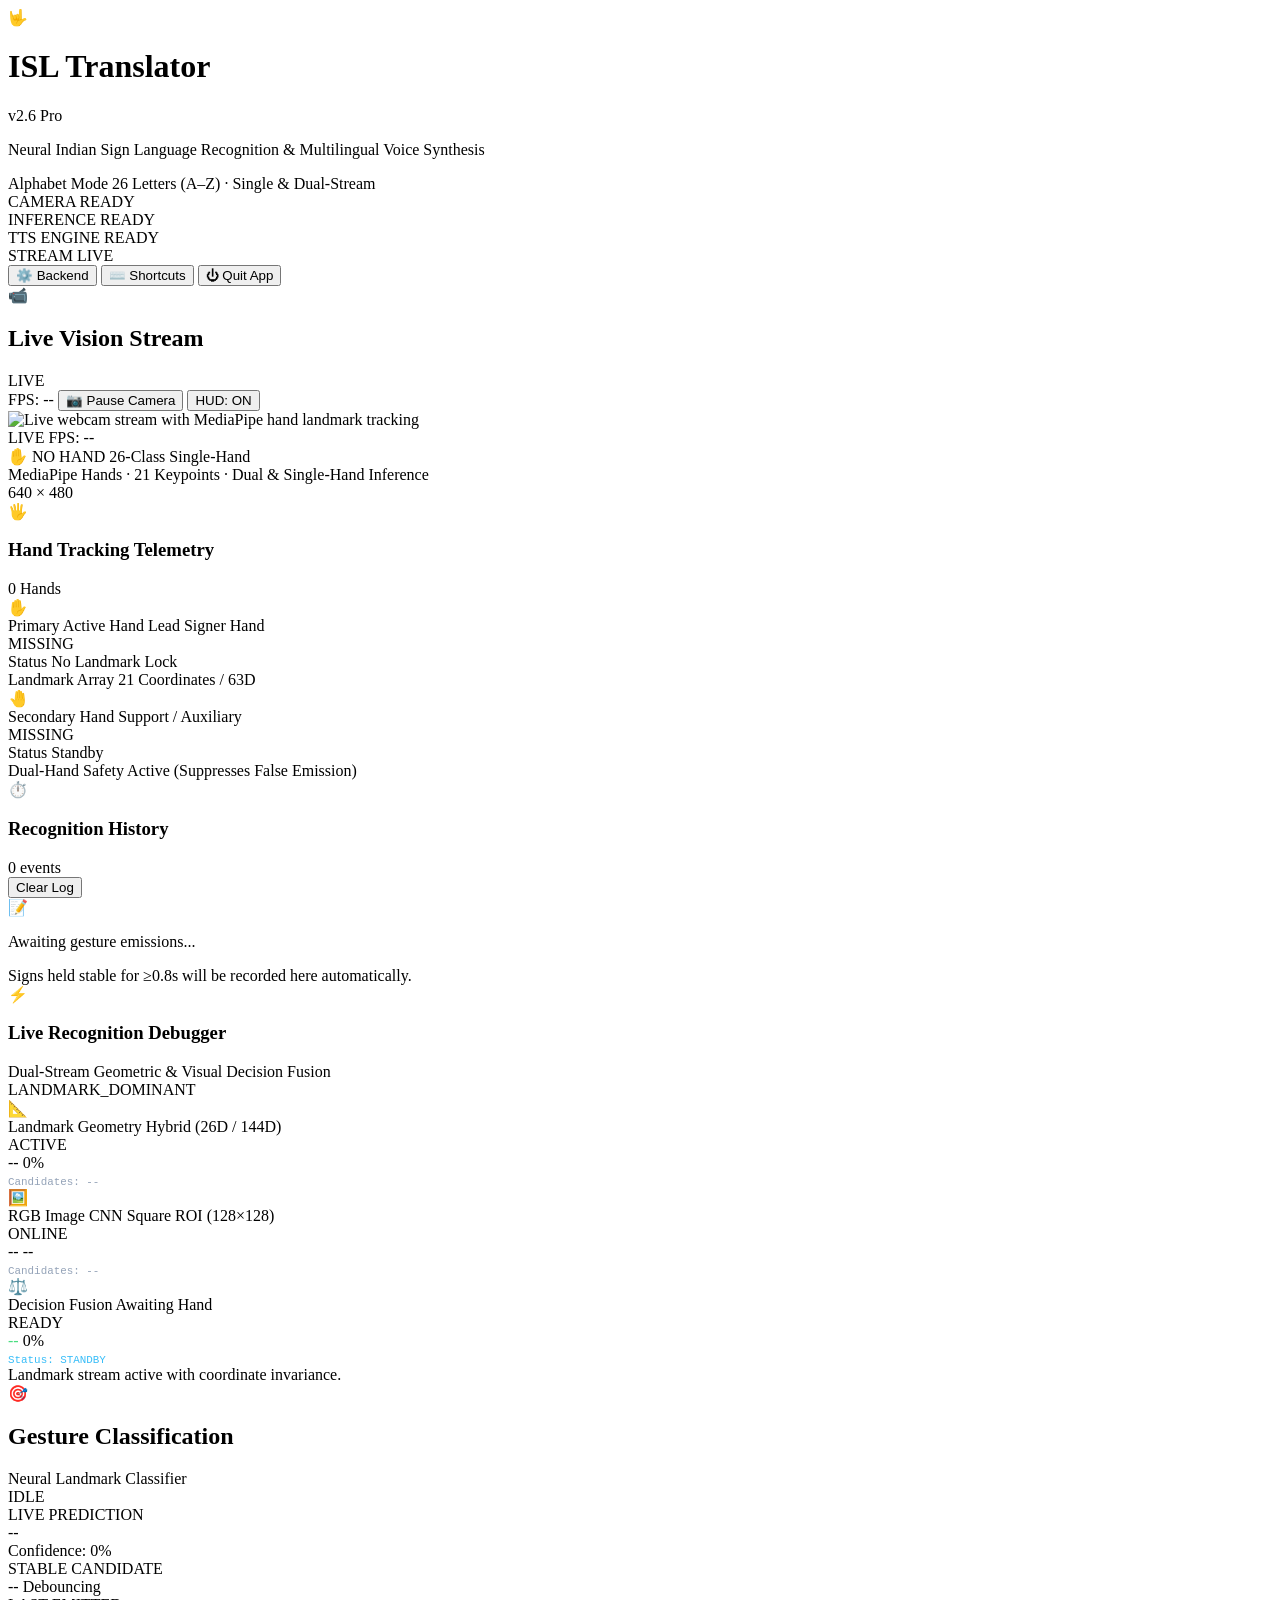
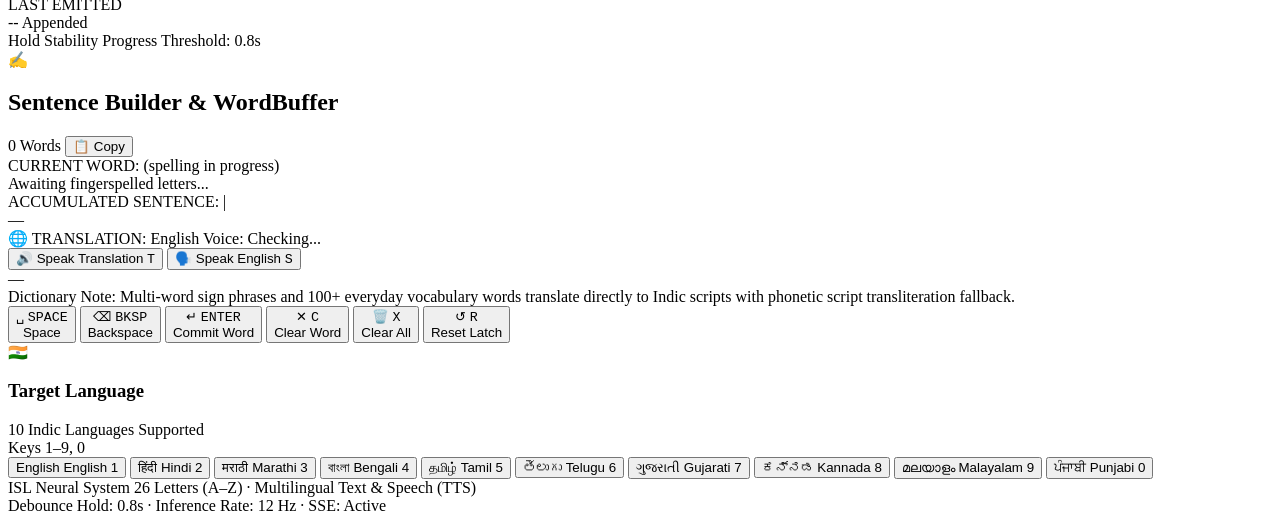
==== public/index.html @ 639e944a "feat(production): finalize clean ISL recognition & translation platform with Vercel deployment suppo" ====
<!DOCTYPE html>
<html lang="en">
<head>
  <meta charset="UTF-8" />
  <meta name="viewport" content="width=device-width, initial-scale=1.0" />
  <title>ISL Translator — Indian Sign Language Alphabet Recognition</title>
  <meta name="description" content="Professional Indian Sign Language alphabet recognition, fingerspelling sentence composition, multilingual Indic translation, and speech synthesis." />
  <link rel="preconnect" href="https://fonts.googleapis.com" />
  <link rel="preconnect" href="https://fonts.gstatic.com" crossorigin />
  <link href="https://fonts.googleapis.com/css2?family=Inter:wght@300;400;500;600;700;800&family=JetBrains+Mono:wght@400;500;600;700&family=Noto+Sans+Devanagari:wght@400;600;700&family=Noto+Sans+Bengali:wght@400;600;700&family=Noto+Sans+Tamil:wght@400;600;700&family=Noto+Sans+Telugu:wght@400;600;700&family=Noto+Sans+Gujarati:wght@400;600;700&family=Noto+Sans+Kannada:wght@400;600;700&family=Noto+Sans+Malayalam:wght@400;600;700&family=Noto+Sans+Gurmukhi:wght@400;600;700&display=swap" rel="stylesheet" />
  <link rel="stylesheet" href="/static/style.css" />
</head>
<body class="workspace-body">

  <!-- ============================================================ -->
  <!-- TOP APP HEADER                                               -->
  <!-- ============================================================ -->
  <header class="app-header">
    <div class="header-left">
      <div class="logo-mark" aria-hidden="true">
        <span class="logo-icon">🤟</span>
        <span class="logo-glow"></span>
      </div>
      <div class="header-brand">
        <div class="brand-title-row">
          <h1 class="brand-title">ISL Translator</h1>
          <span class="badge-version">v2.6 Pro</span>
        </div>
        <p class="brand-tagline">Neural Indian Sign Language Recognition &amp; Multilingual Voice Synthesis</p>
      </div>
    </div>

    <!-- Active Pipeline Badge (Alphabet Mode, 26 Letters) -->
    <div class="pipeline-badge" id="alphabet-header-badge" title="Active Recognition Pipeline">
      <div class="pulse-indicator ok"></div>
      <div class="pipeline-info">
        <span class="pipeline-name">Alphabet Mode</span>
        <span class="pipeline-meta">26 Letters (A–Z) &middot; Single &amp; Dual-Stream</span>
      </div>
    </div>

    <!-- Header Right: System Health Telemetry & Quit Action -->
    <div class="header-right">
      <div class="telemetry-bar" aria-label="System Health Telemetry">
        <div class="telemetry-item" id="status-item-camera" title="Webcam Device Stream">
          <span class="telemetry-dot ok" id="status-camera"></span>
          <span class="telemetry-label">CAMERA</span>
          <span class="telemetry-val" id="status-camera-val">READY</span>
        </div>
        <div class="telemetry-item" id="status-item-model" title="ML Inference Engine">
          <span class="telemetry-dot ok" id="status-model"></span>
          <span class="telemetry-label" id="status-model-label">INFERENCE</span>
          <span class="telemetry-val" id="status-model-val">READY</span>
        </div>
        <div class="telemetry-item" id="status-item-speech" title="Speech Synthesis Engine">
          <span class="telemetry-dot ok" id="status-speech"></span>
          <span class="telemetry-label">TTS ENGINE</span>
          <span class="telemetry-val" id="status-speech-val">READY</span>
        </div>
        <div class="telemetry-item" id="status-item-sse" title="Server-Sent Events Stream">
          <span class="telemetry-dot ok" id="status-sse"></span>
          <span class="telemetry-label">STREAM</span>
          <span class="telemetry-val" id="status-sse-val">LIVE</span>
        </div>
      </div>

      <div class="header-actions">
        <button class="btn-header-secondary" id="btn-backend-settings" type="button" title="Configure Backend Server URL">
          <span class="action-icon">⚙️</span>
          <span class="action-text">Backend</span>
        </button>
        <button class="btn-header-secondary" id="btn-toggle-shortcuts" type="button" title="View Keyboard Shortcuts &amp; Guide">
          <span class="action-icon">⌨️</span>
          <span class="action-text">Shortcuts</span>
        </button>
        <button class="btn-header-danger" id="btn-quit-app" type="button" title="Gracefully terminate server and release camera">
          <span class="action-icon">⏻</span>
          <span>Quit App</span>
        </button>
      </div>
    </div>
  </header>

  <!-- ============================================================ -->
  <!-- MAIN WORKSPACE GRID                                          -->
  <!-- ============================================================ -->
  <main class="app-workspace">

    <!-- LEFT COLUMN: Computer Vision & Sensor Workspace -->
    <div class="workspace-col col-left">

      <!-- Camera Stream Card -->
      <section class="card camera-card" aria-label="Live camera workspace">
        <div class="card-header">
          <div class="card-title-group">
            <span class="card-icon">📹</span>
            <h2 class="card-title">Live Vision Stream</h2>
            <span class="stream-indicator live" id="live-indicator">LIVE</span>
          </div>
          <div class="card-header-tools">
            <span class="fps-counter" id="fps-badge">FPS: --</span>
            <button class="btn-cam-toggle" id="btn-toggle-camera" type="button" title="Start or Pause Webcam Feed">
              📷 Pause Camera
            </button>
            <button class="hud-toggle-btn" id="btn-toggle-hud" type="button" title="Toggle HUD telemetry overlay">
              HUD: ON
            </button>
          </div>
        </div>

        <div class="camera-viewport-wrap">
          <div class="camera-aspect-ratio">
            <img
              id="camera-img"
              src="/video_feed"
              alt="Live webcam stream with MediaPipe hand landmark tracking"
              class="camera-stream"
            />

            <!-- Visual Loading Skeleton -->
            <div class="camera-loading" id="camera-loading" style="display:none;">
              <div class="spinner"></div>
              <span>Connecting to video stream...</span>
            </div>

            <!-- In-Viewport HUD Overlay -->
            <div class="camera-hud" id="camera-hud">
              <div class="hud-top-left">
                <span class="hud-chip live-chip" id="hud-live-pill">
                  <span class="hud-live-dot"></span> LIVE
                </span>
                <span class="hud-chip metric-chip" id="hud-fps-pill">FPS: --</span>
              </div>
              <div class="hud-top-right">
                <span class="hud-chip hand-chip" id="hud-hand-pill">
                  <span class="hud-hand-icon">✋</span>
                  <span id="hud-hand-text">NO HAND</span>
                </span>
                <span class="hud-chip model-chip" id="hud-model-pill">
                  26-Class Single-Hand
                </span>
              </div>
            </div>

            <!-- Camera Offline / Error Overlay -->
            <div class="camera-overlay" id="camera-overlay" style="display:none;">
              <div class="overlay-modal">
                <div class="overlay-icon">⚠️</div>
                <h3 class="overlay-title">Video Stream Disconnected</h3>
                <p class="overlay-desc" id="camera-overlay-msg">Webcam feed unavailable or released. Check device permissions.</p>
                <button class="overlay-retry-btn" id="btn-reconnect-stream" type="button">
                  Reconnect Stream
                </button>
              </div>
            </div>
          </div>
        </div>

        <div class="camera-status-strip">
          <div class="status-strip-left">
            <span class="strip-dot"></span>
            <span class="strip-text" id="camera-hint-text">MediaPipe Hands · 21 Keypoints · Dual &amp; Single-Hand Inference</span>
          </div>
          <div class="status-strip-right">
            <span class="resolution-tag">640 &times; 480</span>
          </div>
        </div>
      </section>

      <!-- Hand Tracking & Landmark Telemetry Card -->
      <section class="card hand-tracking-card" aria-label="Hand tracking status">
        <div class="card-header">
          <div class="card-title-group">
            <span class="card-icon">🖐️</span>
            <h3 class="card-title">Hand Tracking Telemetry</h3>
          </div>
          <div class="hand-count-pill" id="telemetry-hand-count">
            0 Hands
          </div>
        </div>

        <div class="hand-sensors-grid">
          <!-- Primary Hand Tracker -->
          <div class="hand-sensor-box" id="sensor-primary-hand">
            <div class="sensor-header">
              <div class="sensor-icon">✋</div>
              <div class="sensor-info">
                <span class="sensor-role">Primary Active Hand</span>
                <span class="sensor-name">Lead Signer Hand</span>
              </div>
              <span class="sensor-badge missing" id="badge-primary-hand">MISSING</span>
            </div>
            <div class="sensor-details">
              <div class="detail-row">
                <span class="detail-label">Status</span>
                <span class="detail-value" id="val-primary-status">No Landmark Lock</span>
              </div>
              <div class="detail-row">
                <span class="detail-label">Landmark Array</span>
                <span class="detail-value" id="val-primary-landmarks">21 Coordinates / 63D</span>
              </div>
            </div>
          </div>

          <!-- Secondary Hand Tracker -->
          <div class="hand-sensor-box" id="sensor-secondary-hand">
            <div class="sensor-header">
              <div class="sensor-icon">🤚</div>
              <div class="sensor-info">
                <span class="sensor-role">Secondary Hand</span>
                <span class="sensor-name">Support / Auxiliary</span>
              </div>
              <span class="sensor-badge missing" id="badge-secondary-hand">MISSING</span>
            </div>
            <div class="sensor-details">
              <div class="detail-row">
                <span class="detail-label">Status</span>
                <span class="detail-value" id="val-secondary-status">Standby</span>
              </div>
              <div class="detail-row">
                <span class="detail-label">Dual-Hand Safety</span>
                <span class="detail-value text-amber" id="val-secondary-safety">Active (Suppresses False Emission)</span>
              </div>
            </div>
          </div>
        </div>
      </section>

      <!-- Recognition Event History Card -->
      <section class="card history-card" aria-label="Recognition history log">
        <div class="card-header">
          <div class="card-title-group">
            <span class="card-icon">⏱️</span>
            <h3 class="card-title">Recognition History</h3>
            <span class="history-count-badge" id="history-count-badge">0 events</span>
          </div>
          <button class="btn-text-subtle" id="btn-clear-history" type="button" title="Clear current session history log">
            Clear Log
          </button>
        </div>

        <div class="history-log-scroll" id="history-log-container">
          <div class="history-empty" id="history-empty-state">
            <span class="empty-icon">📝</span>
            <p>Awaiting gesture emissions...</p>
            <span class="empty-sub">Signs held stable for &ge;0.8s will be recorded here automatically.</span>
          </div>
          <ul class="history-list" id="history-list" style="display:none;">
            <!-- Appended dynamically from real emissions -->
          </ul>
        </div>
      </section>

    </div>

    <!-- RIGHT COLUMN: Recognition, NLP Composition & Linguistics -->
    <div class="workspace-col col-right" id="alphabet-mode-view">

      <!-- Multi-Modal Decision Pathways (Landmark + CNN + Fusion) -->
      <section class="card pathway-card" aria-label="Multi-modal recognition pathways">
        <div class="card-header">
          <div class="card-title-group">
            <span class="card-icon">⚡</span>
            <h3 class="card-title">Live Recognition Debugger</h3>
            <span class="sub-annotation">Dual-Stream Geometric &amp; Visual Decision Fusion</span>
          </div>
          <span class="fusion-pill" id="fusion-mode-pill">LANDMARK_DOMINANT</span>
        </div>
        <div class="pathways-grid" style="grid-template-columns: 1fr 1fr 1fr;">
          <!-- Landmark Pathway -->
          <div class="pathway-cell" id="pathway-landmark">
            <div class="pathway-header">
              <span class="pathway-icon">📐</span>
              <div class="pathway-info">
                <span class="pathway-name">Landmark Geometry</span>
                <span class="pathway-meta" id="pathway-landmark-model">Hybrid (26D / 144D)</span>
              </div>
              <span class="pathway-status ok" id="pathway-landmark-status">ACTIVE</span>
            </div>
            <div class="pathway-pred-row">
              <span class="pathway-pred-glyph" id="pathway-landmark-pred">--</span>
              <span class="pathway-pred-conf" id="pathway-landmark-conf">0%</span>
            </div>
            <div class="pathway-top-list" id="pathway-landmark-top" style="font-size:0.68rem; color:#94a3b8; font-family:monospace; margin-top:4px;">
              Candidates: --
            </div>
          </div>

          <!-- RGB CNN Pathway -->
          <div class="pathway-cell" id="pathway-cnn">
            <div class="pathway-header">
              <span class="pathway-icon">🖼️</span>
              <div class="pathway-info">
                <span class="pathway-name">RGB Image CNN</span>
                <span class="pathway-meta">Square ROI (128&times;128)</span>
              </div>
              <span class="pathway-status ok" id="pathway-cnn-status">ONLINE</span>
            </div>
            <div class="pathway-pred-row">
              <span class="pathway-pred-glyph" id="pathway-cnn-pred">--</span>
              <span class="pathway-pred-conf" id="pathway-cnn-conf">--</span>
            </div>
            <div class="pathway-top-list" id="pathway-cnn-top" style="font-size:0.68rem; color:#94a3b8; font-family:monospace; margin-top:4px;">
              Candidates: --
            </div>
          </div>

          <!-- Fused Decision Output -->
          <div class="pathway-cell" id="pathway-fused">
            <div class="pathway-header">
              <span class="pathway-icon">⚖️</span>
              <div class="pathway-info">
                <span class="pathway-name">Decision Fusion</span>
                <span class="pathway-meta" id="pathway-decision-status">Awaiting Hand</span>
              </div>
              <span class="pathway-status ok" id="pathway-fused-status">READY</span>
            </div>
            <div class="pathway-pred-row">
              <span class="pathway-pred-glyph" id="pathway-fused-pred" style="color: #4ade80;">--</span>
              <span class="pathway-pred-conf" id="pathway-fused-conf">0%</span>
            </div>
            <div class="pathway-top-list" id="pathway-fused-decision" style="font-size:0.68rem; color:#38bdf8; font-family:monospace; margin-top:4px;">
              Status: STANDBY
            </div>
          </div>
        </div>
        <div class="pathway-footer" id="pathway-fusion-reason">
          Landmark stream active with coordinate invariance.
        </div>
      </section>

      <!-- Real-Time Gesture Recognition Card -->
      <section class="card recognition-card" aria-label="Real-time gesture recognition">
        <div class="card-header">
          <div class="card-title-group">
            <span class="card-icon">🎯</span>
            <h2 class="card-title">Gesture Classification</h2>
            <span class="sub-annotation">Neural Landmark Classifier</span>
          </div>
          <span class="state-badge state-idle" id="alpha-state-badge">IDLE</span>
        </div>

        <div class="recognition-hero-grid">
          <!-- Active Character Box -->
          <div class="hero-char-cell" id="alpha-char-box">
            <span class="cell-subhead">LIVE PREDICTION</span>
            <div class="hero-char-glyph" id="alpha-big-char">--</div>
            <div class="conf-meter-wrap">
              <div class="conf-bar-track">
                <div class="conf-bar-fill" id="alpha-conf-bar" style="width: 0%;"></div>
              </div>
              <div class="conf-stat-row">
                <span class="conf-label">Confidence:</span>
                <span class="conf-score" id="alpha-conf-num">0%</span>
              </div>
            </div>
          </div>

          <!-- Latch Progress & Debounce Telemetry -->
          <div class="hero-latch-cell">
            <div class="latch-subcell">
              <span class="cell-subhead">STABLE CANDIDATE</span>
              <div class="latch-glyph-wrap">
                <span class="latch-glyph" id="alpha-stable-char">--</span>
                <span class="latch-note">Debouncing</span>
              </div>
            </div>

            <div class="latch-subcell">
              <span class="cell-subhead">LAST EMITTED</span>
              <div class="latch-glyph-wrap">
                <span class="latch-glyph emitted" id="alpha-emitted-char">--</span>
                <span class="latch-note">Appended</span>
              </div>
            </div>

            <!-- Hold-to-Emit Progress Bar -->
            <div class="emit-progress-row">
              <div class="emit-progress-header">
                <span class="progress-title">Hold Stability Progress</span>
                <span class="progress-threshold">Threshold: 0.8s</span>
              </div>
              <div class="emit-progress-track">
                <div class="emit-progress-fill" id="alpha-latch-fill" style="width: 0%;"></div>
              </div>
            </div>
          </div>
        </div>
      </section>

      <!-- Sentence Builder & Linguistic Assembly Card -->
      <section class="card composer-card" aria-label="Sentence builder and word buffer">
        <div class="card-header">
          <div class="card-title-group">
            <span class="card-icon">✍️</span>
            <h2 class="card-title">Sentence Builder &amp; WordBuffer</h2>
          </div>
          <div class="composer-meta">
            <span class="word-count-badge" id="alpha-word-count">0 Words</span>
            <button class="btn-copy-text" id="btn-copy-sentence" type="button" title="Copy full sentence to clipboard">
              <span class="btn-icon">📋</span>
              <span>Copy</span>
            </button>
          </div>
        </div>

        <div class="composer-body">
          <!-- In-Progress Word Assembly -->
          <div class="buffer-word-strip">
            <div class="buffer-label">
              <span>CURRENT WORD:</span>
              <span class="buffer-hint">(spelling in progress)</span>
            </div>
            <div class="buffer-word-content" id="alpha-current-word">
              <span class="word-placeholder">Awaiting fingerspelled letters...</span>
            </div>
          </div>

          <!-- Accumulated Full Sentence -->
          <div class="buffer-sentence-box">
            <div class="sentence-box-header">
              <span class="sentence-label">ACCUMULATED SENTENCE:</span>
              <span class="sentence-cursor-blink">|</span>
            </div>
            <div class="sentence-content-text empty" id="alpha-sentence-text">—</div>
          </div>

          <!-- Multilingual Translation Panel -->
          <div class="translation-output-panel">
            <div class="trans-top-row">
              <div class="trans-heading">
                <span class="trans-icon">🌐</span>
                <span class="trans-label">TRANSLATION:</span>
                <span class="trans-target-lang" id="alpha-lang-name">English</span>
                <span class="trans-voice-badge" id="alpha-voice-badge">Voice: Checking...</span>
              </div>

              <!-- Dedicated Audio Synthesis Actions -->
              <div class="trans-tts-actions">
                <button class="btn-tts primary" id="btn-alpha-speak-trans" type="button" title="Speak translated text in target language (Shortcut: T)">
                  <span class="btn-icon">🔊</span>
                  <span>Speak Translation</span>
                  <kbd class="key-badge">T</kbd>
                </button>
                <button class="btn-tts secondary" id="btn-alpha-speak-orig" type="button" title="Speak original English sentence (Shortcut: S)">
                  <span class="btn-icon">🗣️</span>
                  <span>Speak English</span>
                  <kbd class="key-badge">S</kbd>
                </button>
              </div>
            </div>

            <div class="trans-result-text empty" id="alpha-translated-text">—</div>
            <div class="trans-dictionary-note" id="trans-dictionary-note">
              Dictionary Note: Multi-word sign phrases and 100+ everyday vocabulary words translate directly to Indic scripts with phonetic script transliteration fallback.
            </div>
          </div>

          <!-- Composition Control Grid -->
          <div class="composer-controls-grid">
            <button class="btn-control action-space" id="btn-alpha-space" type="button" title="Complete word and insert space (Shortcut: SPACE)">
              <div class="ctrl-top">
                <span class="ctrl-icon">␣</span>
                <kbd class="ctrl-kbd">SPACE</kbd>
              </div>
              <span class="ctrl-label">Space</span>
            </button>

            <button class="btn-control action-backspace" id="btn-alpha-backspace" type="button" title="Delete last character (Shortcut: BACKSPACE)">
              <div class="ctrl-top">
                <span class="ctrl-icon">⌫</span>
                <kbd class="ctrl-kbd">BKSP</kbd>
              </div>
              <span class="ctrl-label">Backspace</span>
            </button>

            <button class="btn-control action-commit" id="btn-alpha-commit" type="button" title="Commit current word to sentence (Shortcut: ENTER)">
              <div class="ctrl-top">
                <span class="ctrl-icon">↵</span>
                <kbd class="ctrl-kbd">ENTER</kbd>
              </div>
              <span class="ctrl-label">Commit Word</span>
            </button>

            <button class="btn-control action-clear-word" id="btn-alpha-clear-word" type="button" title="Clear current word buffer (Shortcut: C)">
              <div class="ctrl-top">
                <span class="ctrl-icon">✕</span>
                <kbd class="ctrl-kbd">C</kbd>
              </div>
              <span class="ctrl-label">Clear Word</span>
            </button>

            <button class="btn-control action-clear-all" id="btn-alpha-clear-sent" type="button" title="Clear all text (word and sentence) (Shortcut: X)">
              <div class="ctrl-top">
                <span class="ctrl-icon">🗑️</span>
                <kbd class="ctrl-kbd">X</kbd>
              </div>
              <span class="ctrl-label">Clear All</span>
            </button>

            <button class="btn-control action-reset" id="btn-alpha-reset" type="button" title="Reset gesture debounce machine (Shortcut: R)">
              <div class="ctrl-top">
                <span class="ctrl-icon">↺</span>
                <kbd class="ctrl-kbd">R</kbd>
              </div>
              <span class="ctrl-label">Reset Latch</span>
            </button>
          </div>
        </div>
      </section>

      <!-- Language Selector Card -->
      <section class="card language-card" id="shared-lang-section" aria-label="Language selector">
        <div class="card-header">
          <div class="card-title-group">
            <span class="card-icon">🇮🇳</span>
            <h3 class="card-title">Target Language</h3>
            <span class="sub-annotation">10 Indic Languages Supported</span>
          </div>
          <span class="lang-shortcut-hint">Keys 1–9, 0</span>
        </div>

        <div class="language-pill-grid" id="lang-buttons" role="group" aria-label="Target language selection">
          
          <button
            class="lang-btn active"
            id="lang-btn-English"
            data-lang="English"
            type="button"
            aria-pressed="true"
            title="Switch output translation to English"
          >
            <span class="lang-native">English</span>
            <span class="lang-romanized">English</span>
            <span class="lang-hotkey">
              1
            </span>
          </button>
          
          <button
            class="lang-btn "
            id="lang-btn-Hindi"
            data-lang="Hindi"
            type="button"
            aria-pressed="false"
            title="Switch output translation to Hindi"
          >
            <span class="lang-native">हिंदी</span>
            <span class="lang-romanized">Hindi</span>
            <span class="lang-hotkey">
              2
            </span>
          </button>
          
          <button
            class="lang-btn "
            id="lang-btn-Marathi"
            data-lang="Marathi"
            type="button"
            aria-pressed="false"
            title="Switch output translation to Marathi"
          >
            <span class="lang-native">मराठी</span>
            <span class="lang-romanized">Marathi</span>
            <span class="lang-hotkey">
              3
            </span>
          </button>
          
          <button
            class="lang-btn "
            id="lang-btn-Bengali"
            data-lang="Bengali"
            type="button"
            aria-pressed="false"
            title="Switch output translation to Bengali"
          >
            <span class="lang-native">বাংলা</span>
            <span class="lang-romanized">Bengali</span>
            <span class="lang-hotkey">
              4
            </span>
          </button>
          
          <button
            class="lang-btn "
            id="lang-btn-Tamil"
            data-lang="Tamil"
            type="button"
            aria-pressed="false"
            title="Switch output translation to Tamil"
          >
            <span class="lang-native">தமிழ்</span>
            <span class="lang-romanized">Tamil</span>
            <span class="lang-hotkey">
              5
            </span>
          </button>
          
          <button
            class="lang-btn "
            id="lang-btn-Telugu"
            data-lang="Telugu"
            type="button"
            aria-pressed="false"
            title="Switch output translation to Telugu"
          >
            <span class="lang-native">తెలుగు</span>
            <span class="lang-romanized">Telugu</span>
            <span class="lang-hotkey">
              6
            </span>
          </button>
          
          <button
            class="lang-btn "
            id="lang-btn-Gujarati"
            data-lang="Gujarati"
            type="button"
            aria-pressed="false"
            title="Switch output translation to Gujarati"
          >
            <span class="lang-native">ગુજરાતી</span>
            <span class="lang-romanized">Gujarati</span>
            <span class="lang-hotkey">
              7
            </span>
          </button>
          
          <button
            class="lang-btn "
            id="lang-btn-Kannada"
            data-lang="Kannada"
            type="button"
            aria-pressed="false"
            title="Switch output translation to Kannada"
          >
            <span class="lang-native">ಕನ್ನಡ</span>
            <span class="lang-romanized">Kannada</span>
            <span class="lang-hotkey">
              8
            </span>
          </button>
          
          <button
            class="lang-btn "
            id="lang-btn-Malayalam"
            data-lang="Malayalam"
            type="button"
            aria-pressed="false"
            title="Switch output translation to Malayalam"
          >
            <span class="lang-native">മലയാളം</span>
            <span class="lang-romanized">Malayalam</span>
            <span class="lang-hotkey">
              9
            </span>
          </button>
          
          <button
            class="lang-btn "
            id="lang-btn-Punjabi"
            data-lang="Punjabi"
            type="button"
            aria-pressed="false"
            title="Switch output translation to Punjabi"
          >
            <span class="lang-native">ਪੰਜਾਬੀ</span>
            <span class="lang-romanized">Punjabi</span>
            <span class="lang-hotkey">
              0
            </span>
          </button>
          
        </div>
      </section>

    </div>
  </main>

  <!-- ============================================================ -->
  <!-- FOOTER STATUS & METADATA                                     -->
  <!-- ============================================================ -->
  <footer class="app-footer">
    <div class="footer-left">
      <span class="footer-badge">ISL Neural System</span>
      <span class="footer-copy">26 Letters (A–Z) &middot; Multilingual Text &amp; Speech (TTS)</span>
    </div>
    <div class="footer-right">
      <span class="footer-stat">Debounce Hold: 0.8s</span>
      <span class="footer-dot">&middot;</span>
      <span class="footer-stat">Inference Rate: 12 Hz</span>
      <span class="footer-dot">&middot;</span>
      <span class="footer-stat" id="footer-connection-stat">SSE: Active</span>
    </div>
  </footer>

  <!-- ============================================================ -->
  <!-- KEYBOARD SHORTCUTS MODAL                                     -->
  <!-- ============================================================ -->
  <div class="modal-backdrop" id="modal-shortcuts" style="display:none;">
    <div class="modal-dialog">
      <div class="modal-header">
        <div class="modal-title-wrap">
          <span class="modal-icon">⌨️</span>
          <h3 class="modal-title">Keyboard Shortcuts Guide</h3>
        </div>
        <button class="modal-close-btn" id="btn-close-shortcuts" type="button" aria-label="Close modal">&times;</button>
      </div>
      <div class="modal-body">
        <div class="shortcuts-group">
          <h4 class="shortcuts-heading">Sentence Composition</h4>
          <div class="shortcut-row"><span class="sc-desc">Commit current word &amp; insert space</span><kbd>SPACE</kbd></div>
          <div class="shortcut-row"><span class="sc-desc">Delete last typed character</span><kbd>BACKSPACE</kbd></div>
          <div class="shortcut-row"><span class="sc-desc">Commit word to sentence</span><kbd>ENTER</kbd></div>
          <div class="shortcut-row"><span class="sc-desc">Clear current word buffer</span><kbd>C</kbd></div>
          <div class="shortcut-row"><span class="sc-desc">Clear all text (word and sentence)</span><kbd>X</kbd></div>
          <div class="shortcut-row"><span class="sc-desc">Reset debounce state machine</span><kbd>R</kbd></div>
        </div>

        <div class="shortcuts-group">
          <h4 class="shortcuts-heading">Speech &amp; Translation</h4>
          <div class="shortcut-row"><span class="sc-desc">Speak translated text in target language</span><kbd>T</kbd></div>
          <div class="shortcut-row"><span class="sc-desc">Speak original English sentence</span><kbd>S</kbd></div>
          <div class="shortcut-row"><span class="sc-desc">Select Language 1 to 10</span><kbd>1</kbd> &ndash; <kbd>9</kbd>, <kbd>0</kbd></div>
        </div>

        <div class="shortcuts-group">
          <h4 class="shortcuts-heading">System &amp; Application</h4>
          <div class="shortcut-row"><span class="sc-desc">Safely quit application &amp; release camera</span><kbd>Ctrl+Q</kbd> / <kbd>Cmd+Q</kbd></div>
        </div>
      </div>
      <div class="modal-footer">
        <button class="modal-action-btn" id="btn-dismiss-shortcuts" type="button">Got it</button>
      </div>
    </div>
  </div>

  <!-- ============================================================ -->
  <!-- QUIT / SHUTDOWN OVERLAY                                      -->
  <!-- ============================================================ -->
  <div class="app-shutdown-overlay" id="app-shutdown-overlay" style="display: none;">
    <div class="shutdown-dialog">
      <div class="shutdown-icon">🤟</div>
      <h2>ISL Translator Closed</h2>
      <p>The camera stream has been released and all background worker processes have terminated cleanly.</p>
      <p class="shutdown-sub">You may now close this browser tab or window safely.</p>
    </div>
  </div>

  <!-- Toast Notification Container -->
  <div class="toast-container" id="toast-container"></div>

  <script src="/static/app.js"></script>
</body>
</html>
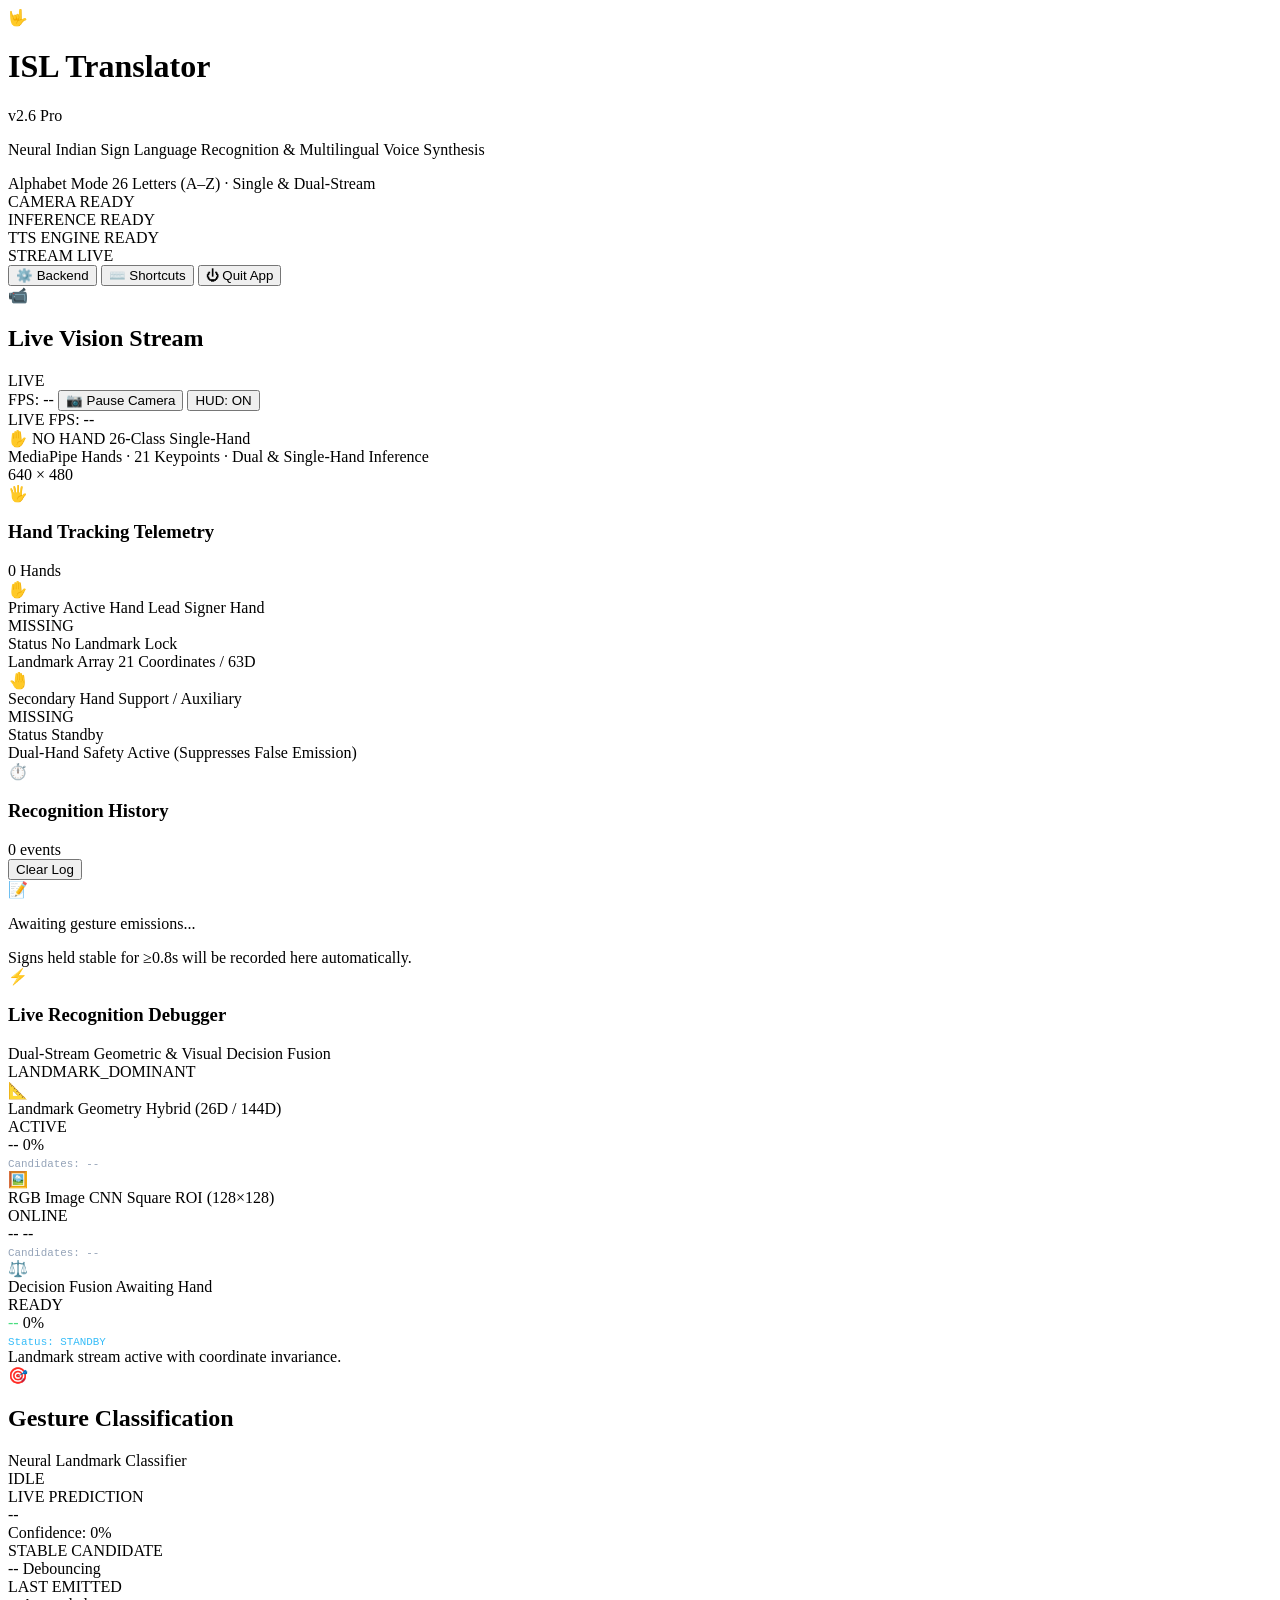
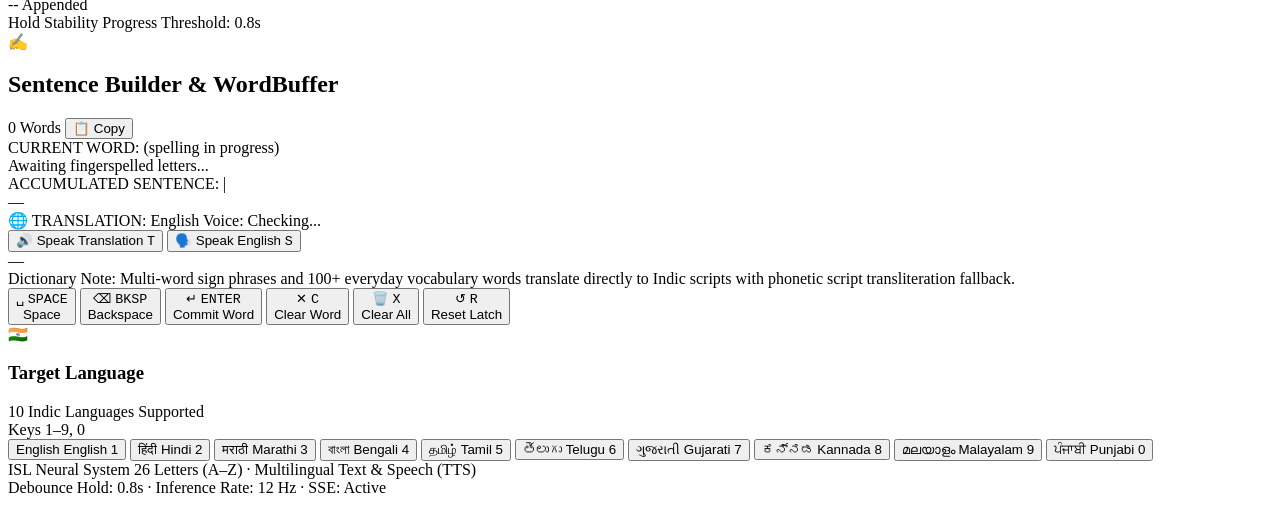
==== commit d2d0d9b4: "fix(deploy): configure Vercel frontend with Render backend" ====
--- a/public/index.html
+++ b/public/index.html
@@ -112,10 +112,19 @@
           <div class="camera-aspect-ratio">
             <img
               id="camera-img"
-              src="/video_feed"
+              src=""
               alt="Live webcam stream with MediaPipe hand landmark tracking"
               class="camera-stream"
+              style="display:none;"
             />
+            <video
+              id="browser-webcam-video"
+              autoplay
+              playsinline
+              muted
+              class="camera-stream"
+              style="display:none; transform: scaleX(-1); object-fit: cover; width: 100%; height: 100%;"
+            ></video>
 
             <!-- Visual Loading Skeleton -->
             <div class="camera-loading" id="camera-loading" style="display:none;">
@@ -128,6 +137,9 @@
               <div class="hud-top-left">
                 <span class="hud-chip live-chip" id="hud-live-pill">
                   <span class="hud-live-dot"></span> LIVE
+                </span>
+                <span class="hud-chip mode-chip" id="hud-mode-pill" style="display:none;">
+                  CLOUD WEBCAM
                 </span>
                 <span class="hud-chip metric-chip" id="hud-fps-pill">FPS: --</span>
               </div>
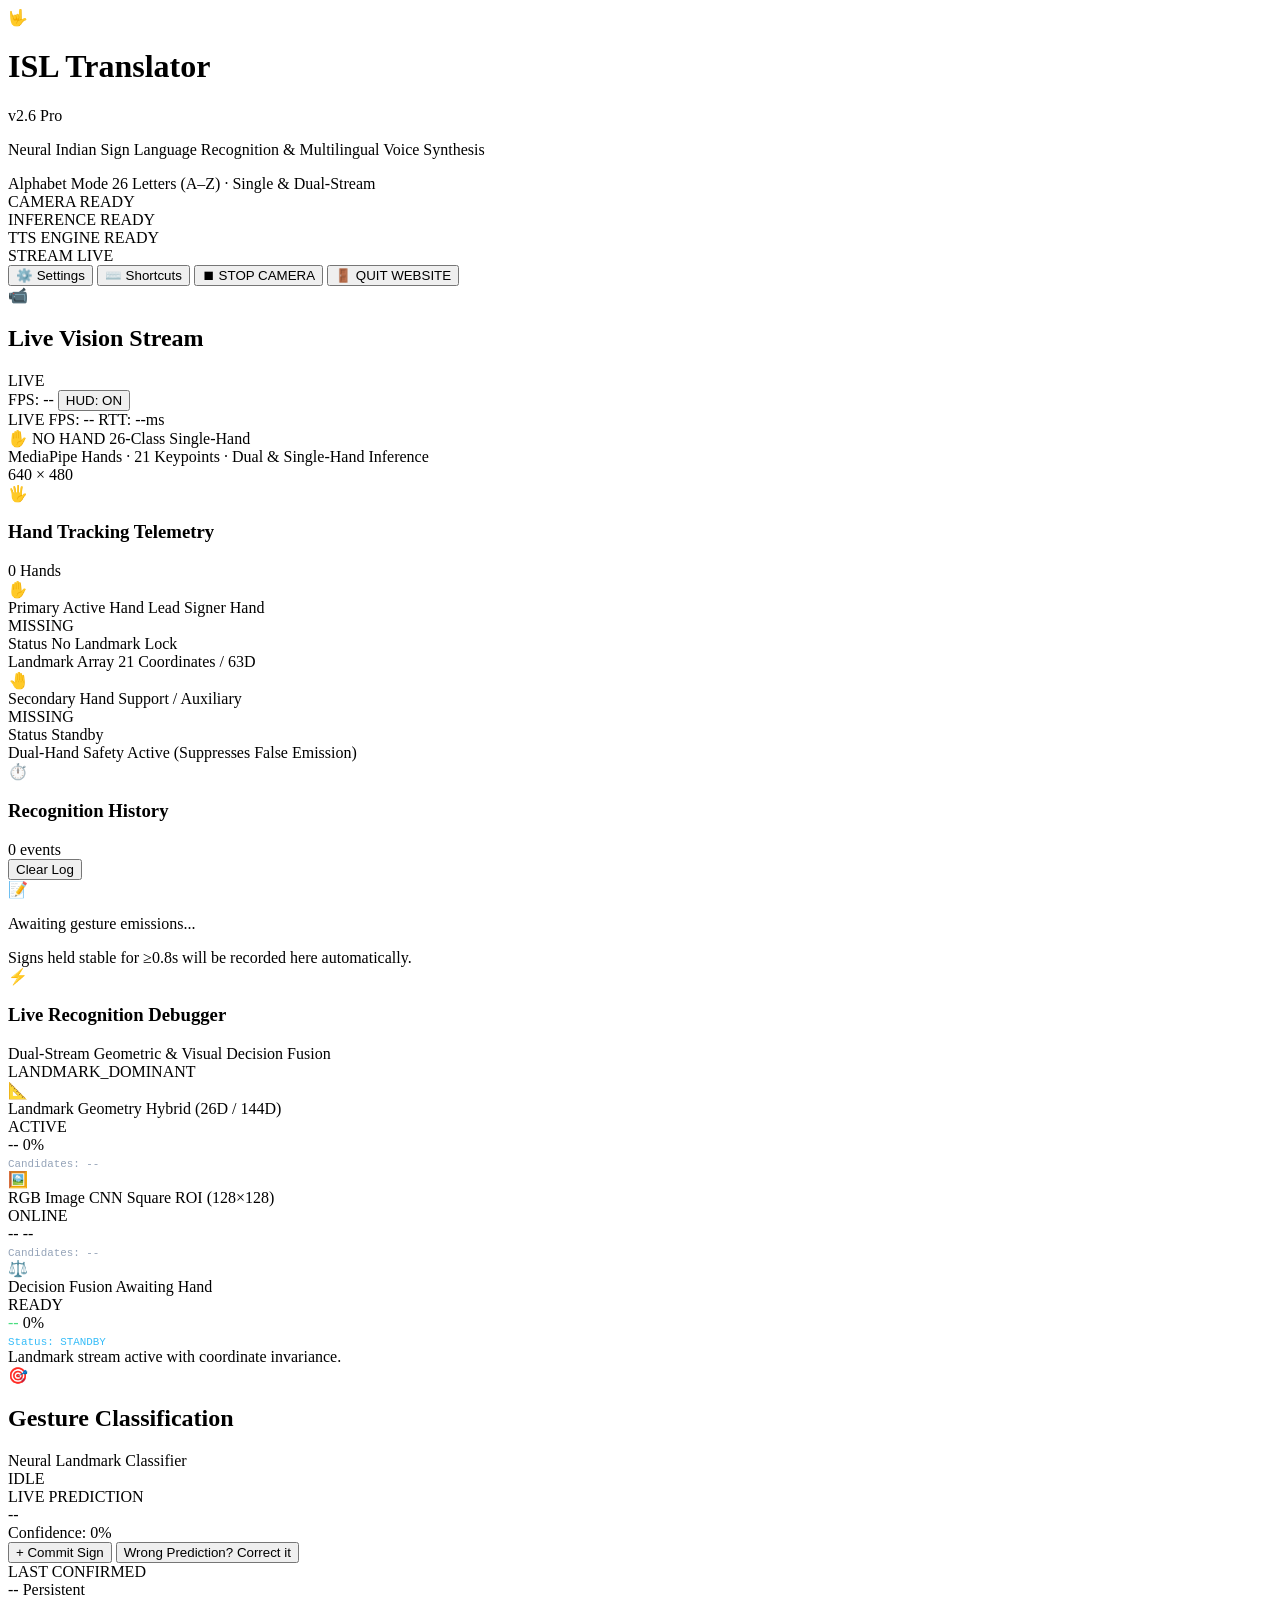
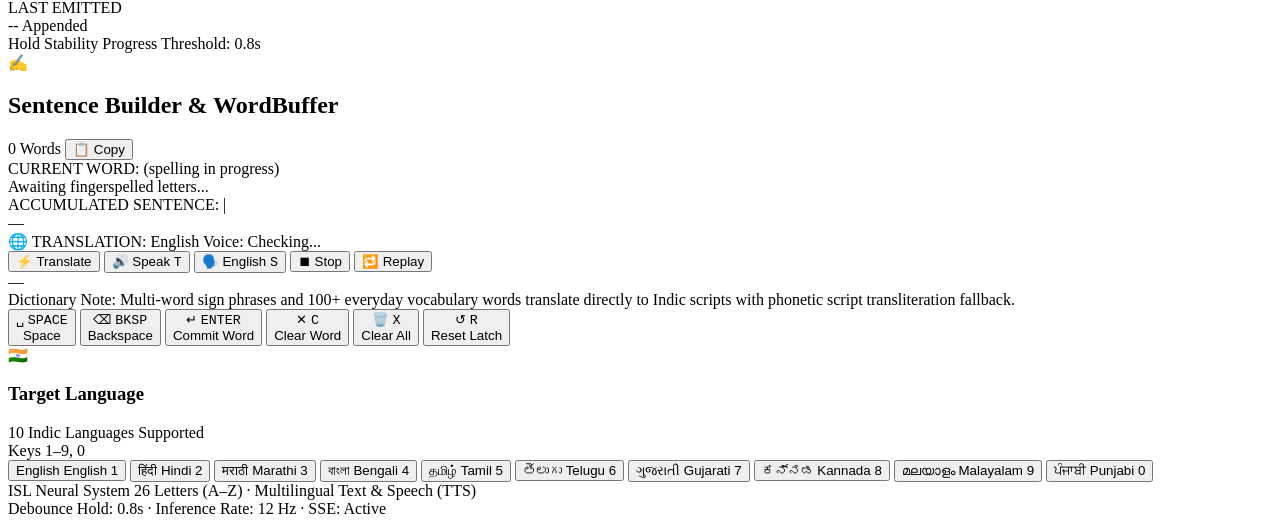
==== commit 75cade44: "feat(integration): integrate hardened continuous learning, multilingual translation, and stabilized " ====
--- a/public/index.html
+++ b/public/index.html
@@ -65,17 +65,22 @@
       </div>
 
       <div class="header-actions">
-        <button class="btn-header-secondary" id="btn-backend-settings" type="button" title="Configure Backend Server URL">
+        <button class="btn-header-secondary" id="btn-backend-settings" type="button" title="Configure Backend Server URL &amp; Preferences">
           <span class="action-icon">⚙️</span>
-          <span class="action-text">Backend</span>
+          <span class="action-text">Settings</span>
         </button>
         <button class="btn-header-secondary" id="btn-toggle-shortcuts" type="button" title="View Keyboard Shortcuts &amp; Guide">
           <span class="action-icon">⌨️</span>
           <span class="action-text">Shortcuts</span>
         </button>
-        <button class="btn-header-danger" id="btn-quit-app" type="button" title="Gracefully terminate server and release camera">
-          <span class="action-icon">⏻</span>
-          <span>Quit App</span>
+        <button class="btn-header-cam running" id="btn-session-toggle" type="button" title="Stop camera stream and freeze recognition">
+          <span class="action-icon" id="session-btn-icon">⏹</span>
+          <span id="session-btn-text">STOP CAMERA</span>
+        </button>
+        <button class="btn-header-quit" id="btn-quit-app" type="button" title="End current website session and release all resources" aria-label="Quit Website / Quit App">
+          <span class="action-icon">🚪</span>
+          <span>QUIT WEBSITE</span>
+          <span class="sr-only" style="display:none;">Quit App</span>
         </button>
       </div>
     </div>
@@ -99,9 +104,6 @@
           </div>
           <div class="card-header-tools">
             <span class="fps-counter" id="fps-badge">FPS: --</span>
-            <button class="btn-cam-toggle" id="btn-toggle-camera" type="button" title="Start or Pause Webcam Feed">
-              📷 Pause Camera
-            </button>
             <button class="hud-toggle-btn" id="btn-toggle-hud" type="button" title="Toggle HUD telemetry overlay">
               HUD: ON
             </button>
@@ -125,6 +127,13 @@
               class="camera-stream"
               style="display:none; transform: scaleX(-1); object-fit: cover; width: 100%; height: 100%;"
             ></video>
+            <canvas
+              id="landmark-overlay-canvas"
+              width="640"
+              height="480"
+              class="camera-stream"
+              style="display:none; position: absolute; top: 0; left: 0; width: 100%; height: 100%; pointer-events: none; z-index: 5; transform: scaleX(-1); object-fit: cover;"
+            ></canvas>
 
             <!-- Visual Loading Skeleton -->
             <div class="camera-loading" id="camera-loading" style="display:none;">
@@ -142,6 +151,7 @@
                   CLOUD WEBCAM
                 </span>
                 <span class="hud-chip metric-chip" id="hud-fps-pill">FPS: --</span>
+                <span class="hud-chip metric-chip" id="hud-latency-pill" title="Network Round-Trip Time">RTT: --ms</span>
               </div>
               <div class="hud-top-right">
                 <span class="hud-chip hand-chip" id="hud-hand-pill">
@@ -366,15 +376,21 @@
                 <span class="conf-score" id="alpha-conf-num">0%</span>
               </div>
             </div>
+            <button class="btn-commit-sign" id="btn-commit-sign" type="button" title="Manually append currently recognized sign to word buffer">
+              <span>+ Commit Sign</span>
+            </button>
+            <button class="btn-correct-sign" id="btn-correct-prediction" type="button" title="Wrong prediction? Click to submit the correct sign to feedback learning">
+              <span>Wrong Prediction? Correct it</span>
+            </button>
           </div>
 
           <!-- Latch Progress & Debounce Telemetry -->
           <div class="hero-latch-cell">
             <div class="latch-subcell">
-              <span class="cell-subhead">STABLE CANDIDATE</span>
+              <span class="cell-subhead">LAST CONFIRMED</span>
               <div class="latch-glyph-wrap">
                 <span class="latch-glyph" id="alpha-stable-char">--</span>
-                <span class="latch-note">Debouncing</span>
+                <span class="latch-note" id="alpha-stable-note">Persistent</span>
               </div>
             </div>
 
@@ -447,17 +463,29 @@
                 <span class="trans-voice-badge" id="alpha-voice-badge">Voice: Checking...</span>
               </div>
 
-              <!-- Dedicated Audio Synthesis Actions -->
+              <!-- Dedicated Audio Synthesis Actions & Manual Translate -->
               <div class="trans-tts-actions">
-                <button class="btn-tts primary" id="btn-alpha-speak-trans" type="button" title="Speak translated text in target language (Shortcut: T)">
+                <button class="btn-tts primary" id="btn-alpha-translate" type="button" title="Manually translate accumulated text now">
+                  <span class="btn-icon">⚡</span>
+                  <span>Translate</span>
+                </button>
+                <button class="btn-tts" id="btn-alpha-speak-trans" type="button" title="Speak translated text in target language (Shortcut: T)">
                   <span class="btn-icon">🔊</span>
-                  <span>Speak Translation</span>
+                  <span>Speak</span>
                   <kbd class="key-badge">T</kbd>
                 </button>
                 <button class="btn-tts secondary" id="btn-alpha-speak-orig" type="button" title="Speak original English sentence (Shortcut: S)">
                   <span class="btn-icon">🗣️</span>
-                  <span>Speak English</span>
+                  <span>English</span>
                   <kbd class="key-badge">S</kbd>
+                </button>
+                <button class="btn-tts subtle" id="btn-alpha-stop-speech" type="button" title="Stop ongoing speech audio">
+                  <span class="btn-icon">⏹</span>
+                  <span>Stop</span>
+                </button>
+                <button class="btn-tts subtle" id="btn-alpha-replay-speech" type="button" title="Replay last spoken speech">
+                  <span class="btn-icon">🔁</span>
+                  <span>Replay</span>
                 </button>
               </div>
             </div>
@@ -760,6 +788,299 @@
     </div>
   </div>
 
+  <!-- ============================================================ -->
+  <!-- SETTINGS MODAL                                               -->
+  <!-- ============================================================ -->
+  <div class="modal-backdrop" id="modal-settings" style="display:none;">
+    <div class="modal-dialog">
+      <div class="modal-header">
+        <div class="modal-title-wrap">
+          <span class="modal-icon">⚙️</span>
+          <h3 class="modal-title">System &amp; Connection Settings</h3>
+        </div>
+        <button class="modal-close-btn" id="btn-close-settings" type="button" aria-label="Close modal">&times;</button>
+      </div>
+      <div class="modal-body">
+        <div class="settings-group">
+          <label class="settings-label" for="setting-backend-url">Backend Server URL</label>
+          <div class="settings-input-row">
+            <input type="text" id="setting-backend-url" class="settings-input" placeholder="e.g. https://isl-recognition-backend.onrender.com" />
+            <button class="btn-ping" id="btn-ping-backend" type="button">Test Ping</button>
+          </div>
+          <div class="ping-status-row" id="ping-status-row" style="display:none;">
+            <span class="ping-dot" id="ping-dot"></span>
+            <span class="ping-text" id="ping-text">Testing latency...</span>
+          </div>
+          <span class="settings-hint">Leave blank to default to current host origin on localhost or Render backend in cloud.</span>
+        </div>
+
+        <div class="settings-group">
+          <label class="settings-label">Video Stream Mirroring</label>
+          <label class="toggle-switch">
+            <input type="checkbox" id="setting-mirror-toggle" checked />
+            <span class="slider"></span>
+            <span class="toggle-text">Mirror Camera &amp; Skeleton Overlay (Natural Selfie View)</span>
+          </label>
+        </div>
+
+        <div class="settings-group">
+          <div class="settings-label-row">
+            <label class="settings-label" for="setting-conf-threshold">Inference Confidence Threshold</label>
+            <span class="settings-val-badge" id="setting-conf-val">60%</span>
+          </div>
+          <input type="range" id="setting-conf-threshold" min="30" max="95" value="60" class="settings-slider" />
+          <span class="settings-hint">Higher values reject ambiguous frames; lower values detect gestures faster.</span>
+        </div>
+
+        <div class="settings-group">
+          <div class="settings-label-row">
+            <label class="settings-label" for="setting-fps-target">Target Frame Rate</label>
+            <span class="settings-val-badge" id="setting-fps-val">12 FPS</span>
+          </div>
+          <input type="range" id="setting-fps-target" min="5" max="25" value="12" class="settings-slider" />
+          <span class="settings-hint">Adaptive auto-pacing adjusts dynamically based on network latency.</span>
+        </div>
+
+        <div class="settings-group">
+          <label class="settings-label">Speech Synthesis Engine</label>
+          <label class="toggle-switch">
+            <input type="checkbox" id="setting-neural-tts-toggle" />
+            <span class="slider"></span>
+            <span class="toggle-text">Enable Neural Text-to-Speech (MMS-TTS / Research Opt-in)</span>
+          </label>
+          <span class="settings-hint">Requires external language service. Default is high-performance, commercially unrestricted browser Web Speech API.</span>
+        </div>
+
+        <!-- ============================================================ -->
+        <!-- CONTINUOUS LEARNING & PRIVACY PREFERENCES                   -->
+        <!-- ============================================================ -->
+        <div class="settings-group settings-group-bordered">
+          <h4 class="settings-subheading">🧠 Continuous Learning &amp; Privacy</h4>
+          
+          <label class="toggle-switch">
+            <input type="checkbox" id="setting-personal-learning-toggle" checked />
+            <span class="slider"></span>
+            <span class="toggle-text">Personal Learning (Adapt to My Signing Nuances)</span>
+          </label>
+          <span class="settings-hint">Your corrections refine recognition locally without altering production model weights.</span>
+
+          <label class="toggle-switch" style="margin-top: 10px;">
+            <input type="checkbox" id="setting-global-optin-toggle" />
+            <span class="slider"></span>
+            <span class="toggle-text">Contribute to Curated Global ISL Dataset (Explicit Opt-in)</span>
+          </label>
+          <span class="settings-hint">Contribute anonymous 3D landmark coordinates to improve shared model checkpoints. Raw webcam video/photos are strictly never collected.</span>
+
+          <!-- Learning Statistics Dashboard -->
+          <div class="learning-stats-panel" id="learning-stats-panel">
+            <h5 class="stats-panel-title">Review &amp; Dataset Statistics</h5>
+            <div class="stats-grid">
+              <div class="stat-box">
+                <span class="stat-num" id="stat-reviewed-count">0</span>
+                <span class="stat-lbl">Predictions Reviewed</span>
+              </div>
+              <div class="stat-box">
+                <span class="stat-num" id="stat-confirmed-count">0</span>
+                <span class="stat-lbl">Confirmations</span>
+              </div>
+              <div class="stat-box">
+                <span class="stat-num" id="stat-corrected-count">0</span>
+                <span class="stat-lbl">Corrections</span>
+              </div>
+              <div class="stat-box">
+                <span class="stat-num" id="stat-global-count">0</span>
+                <span class="stat-lbl">Global Contributions</span>
+              </div>
+            </div>
+            <div class="stats-footer-note">
+              <span>* Accuracy improvements are verified via offline evaluation benchmarks, not simply sample volume.</span>
+            </div>
+          </div>
+
+          <div class="settings-danger-actions" style="margin-top: 12px;">
+            <button class="btn-subtle-danger" id="btn-reset-personal-learning" type="button">
+              <span>Reset My Personal Learning Data</span>
+            </button>
+          </div>
+        </div>
+      </div>
+      <div class="modal-footer">
+        <button class="modal-action-btn secondary" id="btn-reset-settings" type="button">Reset Defaults</button>
+        <button class="modal-action-btn primary" id="btn-save-settings" type="button">Save Settings</button>
+      </div>
+    </div>
+  </div>
+
+  <!-- ============================================================ -->
+  <!-- HUMAN-IN-THE-LOOP FEEDBACK WIDGET (NON-INTRUSIVE)            -->
+  <!-- ============================================================ -->
+  <aside class="feedback-widget" id="feedback-widget" style="display:none;" aria-live="polite">
+    <div class="feedback-widget-header">
+      <div class="feedback-title-wrap">
+        <span class="feedback-sparkle">🤟</span>
+        <span class="feedback-title">Verify Prediction</span>
+      </div>
+      <button class="feedback-dismiss-btn" id="btn-feedback-dismiss" type="button" aria-label="Dismiss feedback">&times;</button>
+    </div>
+    <div class="feedback-widget-body" id="feedback-widget-body">
+      <div class="feedback-prompt-row">
+        <span class="feedback-label-lead">Detected:</span>
+        <span class="feedback-pred-glyph" id="feedback-pred-char">--</span>
+        <span class="feedback-conf-badge" id="feedback-conf-val">--%</span>
+      </div>
+      <p class="feedback-question">Was this prediction correct?</p>
+      
+      <!-- Primary Actions (Yes / No / Dismiss) -->
+      <div class="feedback-actions" id="feedback-initial-actions">
+        <button class="btn-feedback-action yes" id="btn-feedback-yes" type="button" title="Confirm prediction is correct">
+          <span>✓ Yes</span>
+        </button>
+        <button class="btn-feedback-action no" id="btn-feedback-no" type="button" title="Correct prediction with actual alphabet">
+          <span>✗ No</span>
+        </button>
+        <button class="btn-feedback-action dismiss" id="btn-feedback-skip" type="button" title="Dismiss feedback prompt">
+          <span>Dismiss</span>
+        </button>
+      </div>
+
+      <!-- Alphabet Selection Grid (A-Z) -->
+      <div class="feedback-alphabet-selector" id="feedback-alphabet-selector" style="display:none;">
+        <span class="feedback-picker-heading">What was actually signed?</span>
+        <div class="feedback-az-grid" id="feedback-az-grid">
+          <!-- Populated dynamically via JS -->
+        </div>
+      </div>
+
+      <!-- Feedback Confirmation Acknowledgement -->
+      <div class="feedback-acknowledgement" id="feedback-acknowledgement" style="display:none;">
+        <span class="ack-icon">👍</span>
+        <span class="ack-text" id="feedback-ack-text">Correction saved. Thank you for helping improve recognition.</span>
+      </div>
+    </div>
+  </aside>
+
+  <!-- ============================================================ -->
+  <!-- INCORRECT PREDICTION CORRECTION MODAL                         -->
+  <!-- ============================================================ -->
+  <div class="modal-backdrop" id="modal-correction" style="display:none;" role="dialog" aria-labelledby="correction-modal-title" aria-modal="true">
+    <div class="modal-dialog correction-dialog">
+      <div class="modal-header">
+        <div class="modal-title-wrap">
+          <span class="modal-icon">✏️</span>
+          <h3 class="modal-title" id="correction-modal-title">Correct Sign Prediction</h3>
+        </div>
+        <button class="modal-close-btn" id="btn-close-correction" type="button" aria-label="Close correction modal">&times;</button>
+      </div>
+
+      <div class="modal-body">
+        <p class="modal-lead-desc">
+          Tell us what sign was actually performed so the continuous learning engine can adapt.
+        </p>
+
+        <div class="correction-comparison-grid">
+          <div class="correction-char-box original">
+            <span class="correction-box-label">MODEL PREDICTION</span>
+            <div class="correction-glyph" id="correction-original-glyph">--</div>
+            <span class="correction-note" id="correction-pred-id-note">Pred ID: --</span>
+          </div>
+
+          <div class="correction-arrow">➔</div>
+
+          <div class="correction-char-box target">
+            <span class="correction-box-label">CORRECT SIGN</span>
+            <div class="correction-glyph target" id="correction-target-glyph">?</div>
+            <span class="correction-note">Select letter below</span>
+          </div>
+        </div>
+
+        <div class="correction-picker-wrap">
+          <label class="correction-label" for="correction-select-letter">Select Correct Alphabet (A–Z):</label>
+          <div class="correction-az-grid" id="correction-az-buttons">
+            <!-- Populated dynamically with buttons A to Z -->
+          </div>
+          <!-- Accessible select dropdown fallback for mobile / keyboard screenreaders -->
+          <div class="correction-select-row">
+            <span>Or choose from list:</span>
+            <select class="settings-select" id="correction-select-letter" aria-label="Choose correct sign letter">
+              <option value="">-- Choose Letter (A–Z) --</option>
+            </select>
+          </div>
+        </div>
+
+        <div class="correction-status-message" id="correction-status-msg" style="display:none;" aria-live="polite"></div>
+      </div>
+
+      <div class="modal-footer">
+        <button class="modal-action-btn secondary" id="btn-cancel-correction" type="button">Cancel</button>
+        <button class="modal-action-btn primary" id="btn-submit-correction" type="button" disabled>Submit Correction</button>
+      </div>
+    </div>
+  </div>
+
+  <!-- ============================================================ -->
+  <!-- QUIT WEBSITE CONFIRMATION MODAL                              -->
+  <!-- ============================================================ -->
+  <div class="modal-backdrop" id="modal-quit-confirm" style="display:none;" role="dialog" aria-labelledby="quit-confirm-title" aria-modal="true">
+    <div class="modal-dialog quit-dialog">
+      <div class="modal-header">
+        <div class="modal-title-wrap">
+          <span class="modal-icon">🚪</span>
+          <h3 class="modal-title" id="quit-confirm-title">Quit Website Session</h3>
+        </div>
+        <button class="modal-close-btn" id="btn-close-quit-modal" type="button" aria-label="Cancel">&times;</button>
+      </div>
+      <div class="modal-body">
+        <p class="modal-lead-desc">
+          Are you sure you want to quit the current ISL Translator session?
+        </p>
+        <p class="modal-sub-desc">
+          This will stop all webcam streams, cancel in-flight audio/speech, terminate background listeners, and safely release browser resources. Your saved feedback learning models and global contributions will remain preserved.
+        </p>
+      </div>
+      <div class="modal-footer">
+        <button class="modal-action-btn secondary" id="btn-cancel-quit" type="button">Stay on Website</button>
+        <button class="modal-action-btn danger" id="btn-confirm-quit" type="button">Yes, Quit Session</button>
+      </div>
+    </div>
+  </div>
+
+  <!-- ============================================================ -->
+  <!-- FULLSCREEN EXIT SCREEN                                       -->
+  <!-- ============================================================ -->
+  <div class="exit-screen-overlay" id="exit-screen" style="display:none;" role="region" aria-label="Session Terminated">
+    <div class="exit-screen-card">
+      <div class="exit-brand-badge">
+        <span class="exit-brand-icon">🤟</span>
+        <span class="exit-brand-name">Indian Sign Language Translator</span>
+      </div>
+      <h1 class="exit-screen-title">Thank you for using ISL Translator</h1>
+      <p class="exit-screen-lead">Your current session has ended.</p>
+      <div class="exit-status-box">
+        <div class="exit-status-item">
+          <span class="exit-status-icon">✓</span>
+          <span>Webcam stream and video processing released</span>
+        </div>
+        <div class="exit-status-item">
+          <span class="exit-status-icon">✓</span>
+          <span>Text-to-speech and audio engines stopped</span>
+        </div>
+        <div class="exit-status-item">
+          <span class="exit-status-icon">✓</span>
+          <span>Network connections and background tasks disconnected</span>
+        </div>
+      </div>
+      <p class="exit-screen-instruction">
+        You can safely close this browser tab now.
+      </p>
+      <div class="exit-screen-actions">
+        <button class="btn-return-app" id="btn-return-to-app" type="button">
+          <span class="btn-icon">↺</span>
+          <span>Return to ISL Translator</span>
+        </button>
+      </div>
+    </div>
+  </div>
+
   <!-- Toast Notification Container -->
   <div class="toast-container" id="toast-container"></div>
 
